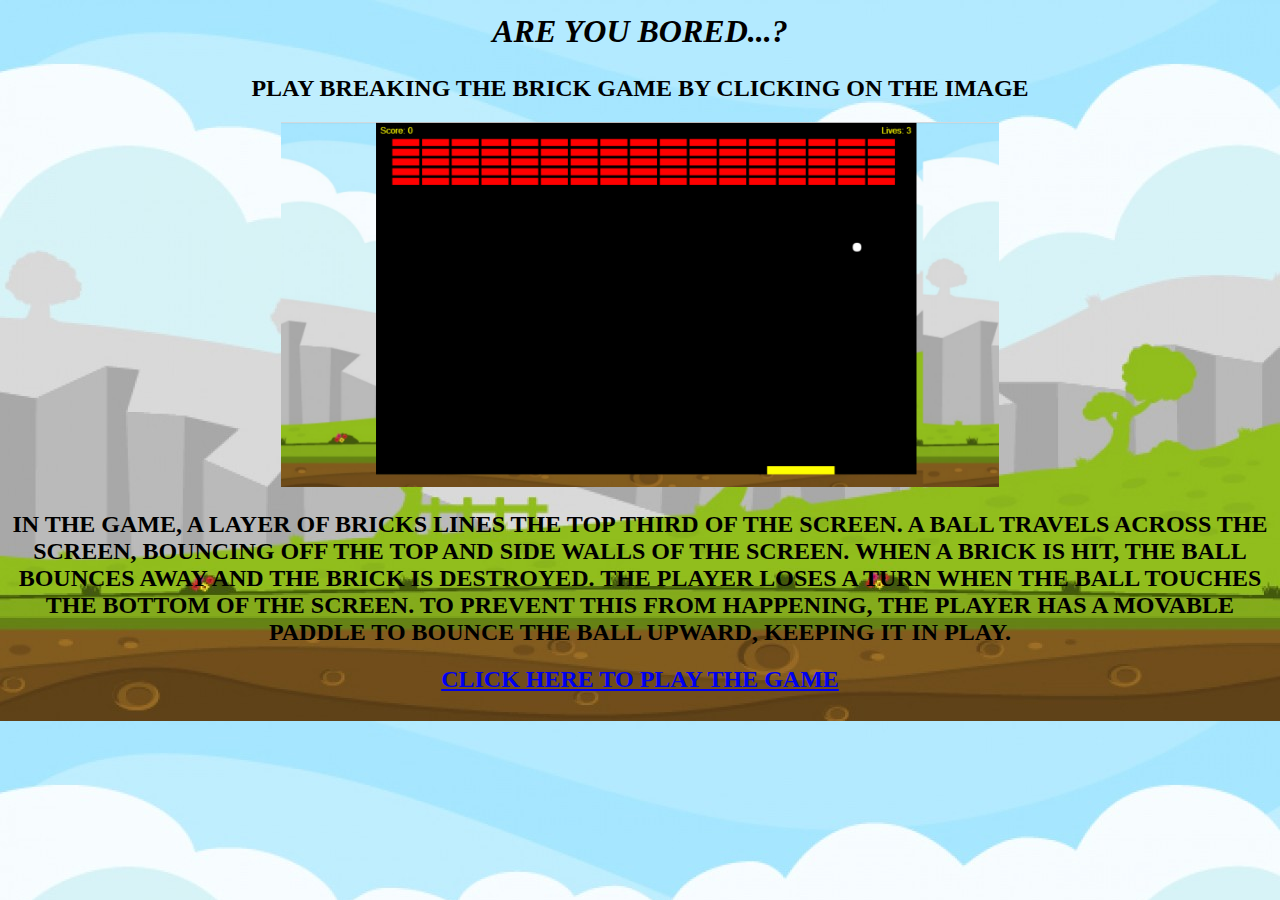
==== gamefront.html @ cf32ffe5 "Add files via upload" ====
<!DOCTYPE html>
<html>
<head>
	<title>Breaking The Brick</title>
	<link rel="stylesheet" type="text/css" href="breakoutstye.css">
</head>
<body background="images\backround.jpg">
<h1>Are you bored...?</h1>
<h2>Play breaking the brick game by clicking on the image</h2>
<div style="width:100%; height:100%; text-align:center">
      <img src="images\breakout.jpg"
        style="float:middle">
        <br>
</div>
<h2>In the game, a layer of bricks lines the top third of the screen. A ball travels across the screen, bouncing off the top and side walls of the screen. When a brick is hit, the ball bounces away and the brick is destroyed. The player loses a turn when the ball touches the bottom of the screen. 
To prevent this from happening, the player has a movable paddle to bounce the ball upward, keeping it in play.</h2>
<a href="index.html"><h2>Click Here To Play The Game</h2></a>
</body>
</html>
---- breakoutstye.css ----
body{
	background-color: skyblue;
}
h1{
	font-family: tahoma;
	font-weight: 800;
	font-style: italic;
	text-align: center;
	text-transform: uppercase;
	border: 2px ;
	margin: 5px;
	padding: 5px;
}

h2{
	text-align: center;
	text-transform: uppercase;

}		
a
{
	align:middle
}
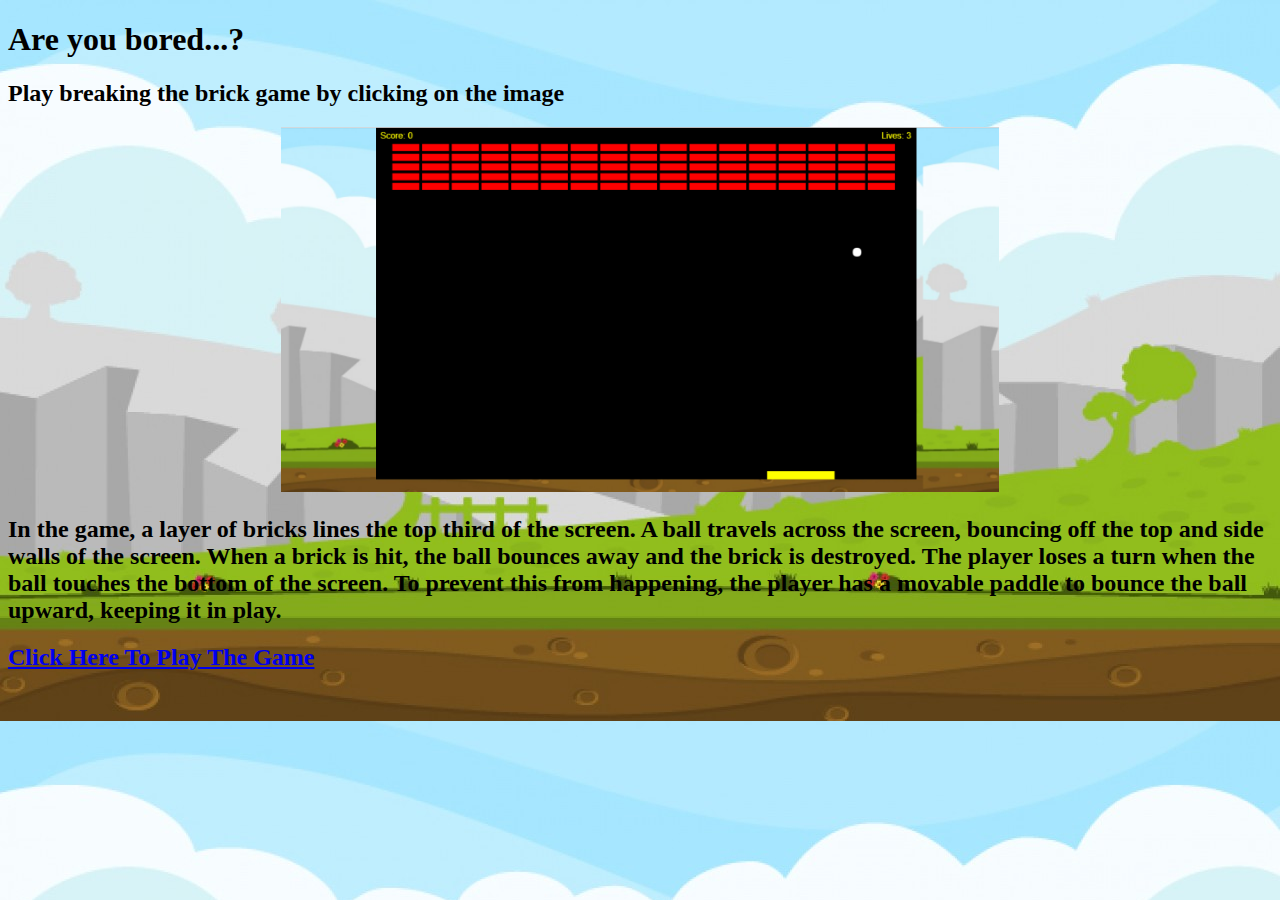
==== commit 93ec469c: "Update gamefront.html" ====
--- a/gamefront.html
+++ b/gamefront.html
@@ -2,7 +2,7 @@
 <html>
 <head>
 	<title>Breaking The Brick</title>
-	<link rel="stylesheet" type="text/css" href="breakoutstye.css">
+	<link rel="stylesheet" type="text/css" href="style.css">
 </head>
 <body background="images\backround.jpg">
 <h1>Are you bored...?</h1>
@@ -16,4 +16,4 @@
 To prevent this from happening, the player has a movable paddle to bounce the ball upward, keeping it in play.</h2>
 <a href="index.html"><h2>Click Here To Play The Game</h2></a>
 </body>
-</html>+</html>
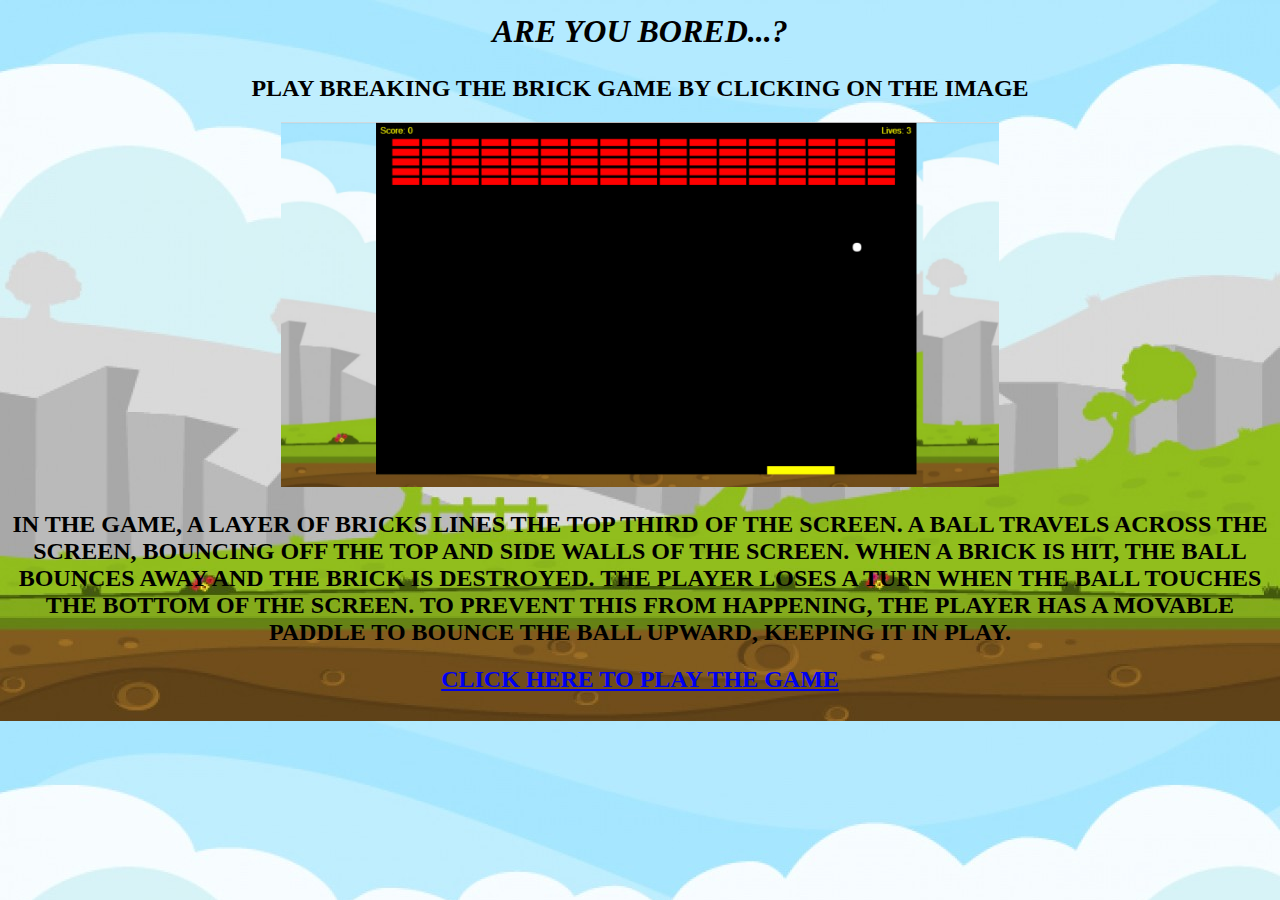
==== commit 480f7c22: "Add files via upload" ====
--- a/gamefront.html
+++ b/gamefront.html
@@ -16,4 +16,4 @@
 To prevent this from happening, the player has a movable paddle to bounce the ball upward, keeping it in play.</h2>
 <a href="index.html"><h2>Click Here To Play The Game</h2></a>
 </body>
-</html>
+</html>--- a/style.css
+++ b/style.css
@@ -0,0 +1,23 @@
+body{
+	background-color: skyblue;
+}
+h1{
+	font-family: tahoma;
+	font-weight: 800;
+	font-style: italic;
+	text-align: center;
+	text-transform: uppercase;
+	border: 2px ;
+	margin: 5px;
+	padding: 5px;
+}
+
+h2{
+	text-align: center;
+	text-transform: uppercase;
+
+}		
+a
+{
+	align:middle
+}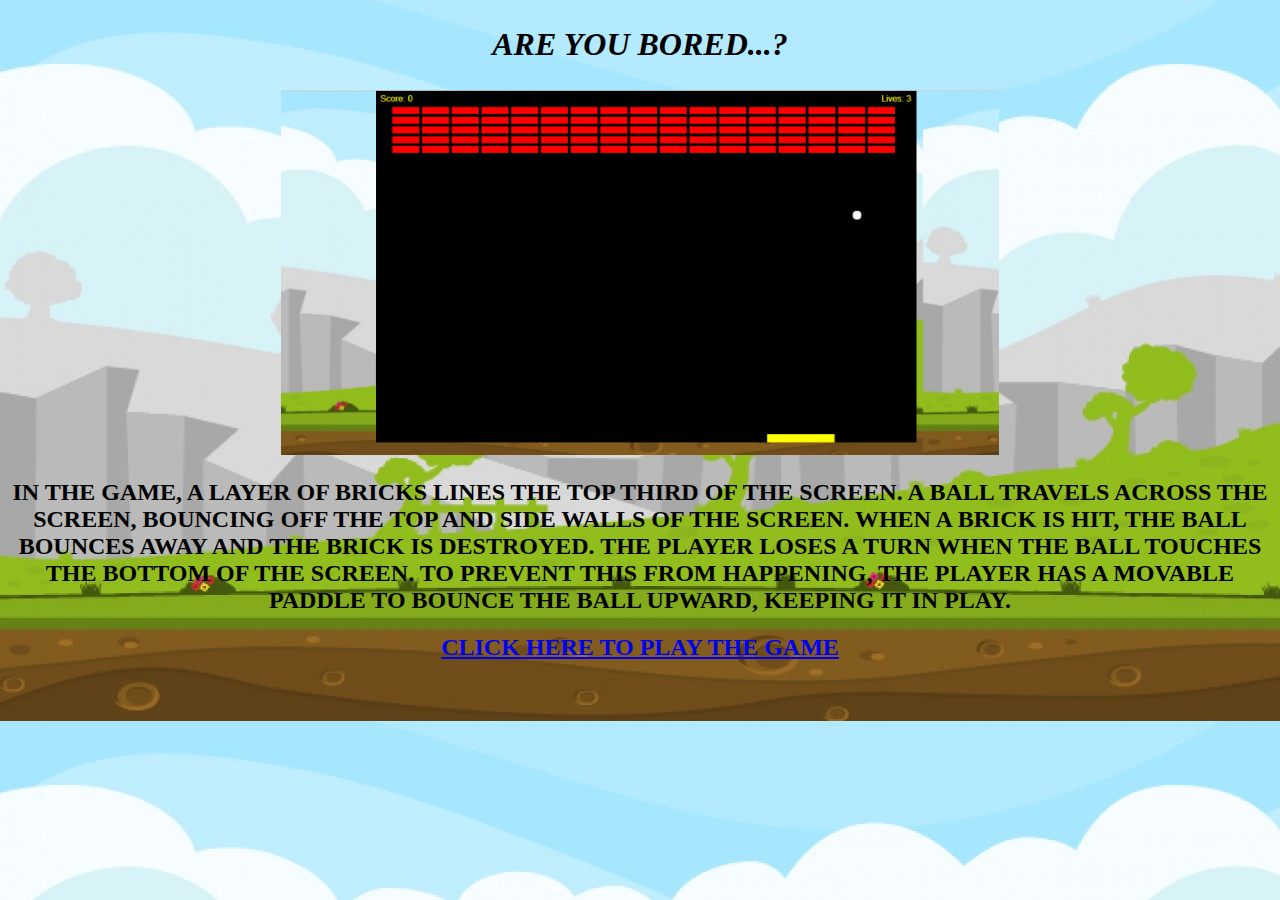
==== commit d4b3baa7: "Update gamefront.html" ====
--- a/gamefront.html
+++ b/gamefront.html
@@ -6,7 +6,6 @@
 </head>
 <body background="images\backround.jpg">
 <h1>Are you bored...?</h1>
-<h2>Play breaking the brick game by clicking on the image</h2>
 <div style="width:100%; height:100%; text-align:center">
       <img src="images\breakout.jpg"
         style="float:middle">
@@ -16,4 +15,4 @@
 To prevent this from happening, the player has a movable paddle to bounce the ball upward, keeping it in play.</h2>
 <a href="index.html"><h2>Click Here To Play The Game</h2></a>
 </body>
-</html>+</html>
--- a/style.css
+++ b/style.css
@@ -1,14 +1,9 @@
-body{
-	background-color: skyblue;
-}
+
 h1{
-	font-family: tahoma;
-	font-weight: 800;
+
 	font-style: italic;
 	text-align: center;
 	text-transform: uppercase;
-	border: 2px ;
-	margin: 5px;
 	padding: 5px;
 }
 
@@ -17,7 +12,3 @@
 	text-transform: uppercase;
 
 }		
-a
-{
-	align:middle
-}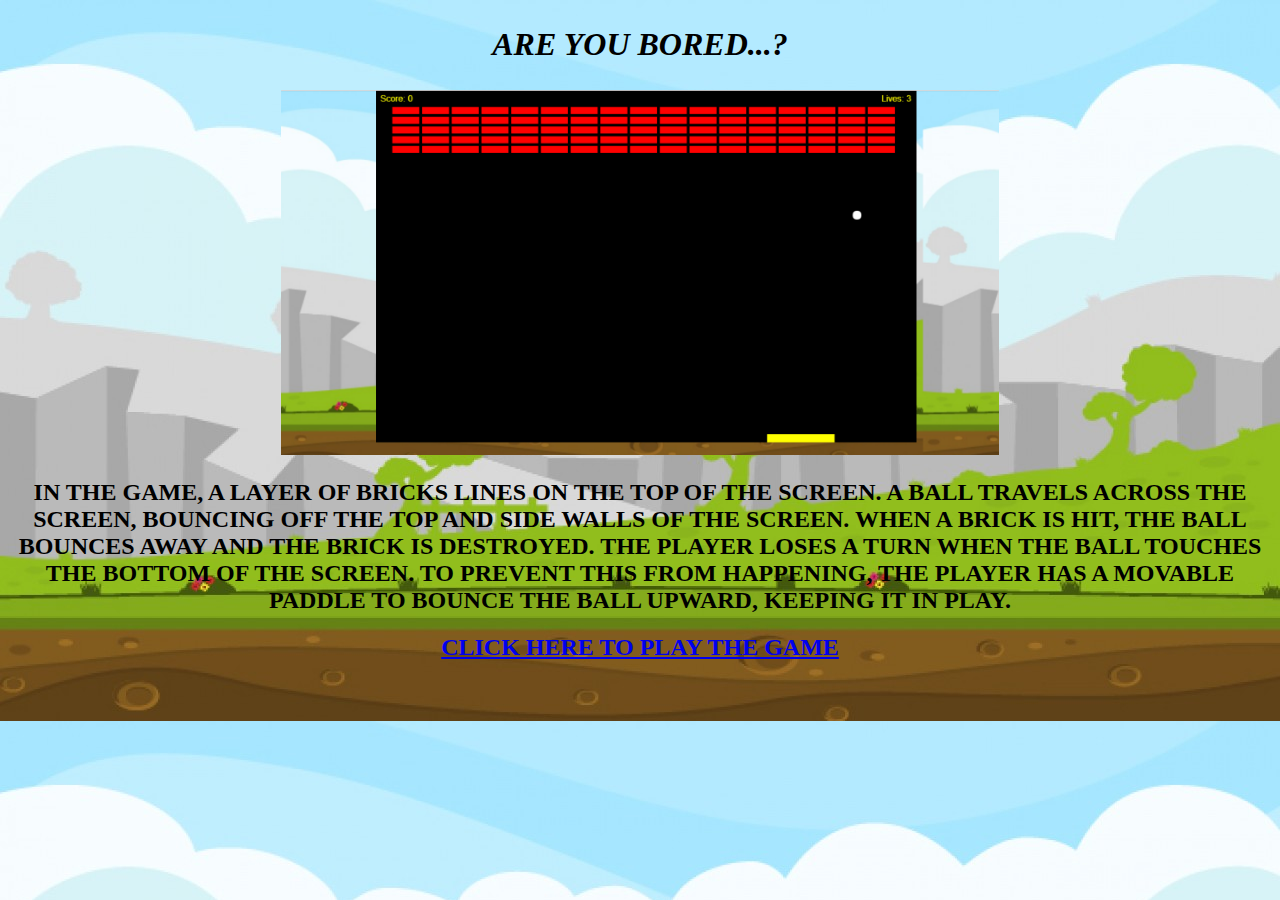
==== commit 58242b0f: "Update gamefront.html" ====
--- a/gamefront.html
+++ b/gamefront.html
@@ -11,7 +11,8 @@
         style="float:middle">
         <br>
 </div>
-<h2>In the game, a layer of bricks lines the top third of the screen. A ball travels across the screen, bouncing off the top and side walls of the screen. When a brick is hit, the ball bounces away and the brick is destroyed. The player loses a turn when the ball touches the bottom of the screen. 
+<h2>In the game, a layer of bricks lines on the top of the screen. A ball travels across the screen, bouncing off the top and side walls of the screen.
+	When a brick is hit, the ball bounces away and the brick is destroyed. The player loses a turn when the ball touches the bottom of the screen. 
 To prevent this from happening, the player has a movable paddle to bounce the ball upward, keeping it in play.</h2>
 <a href="index.html"><h2>Click Here To Play The Game</h2></a>
 </body>
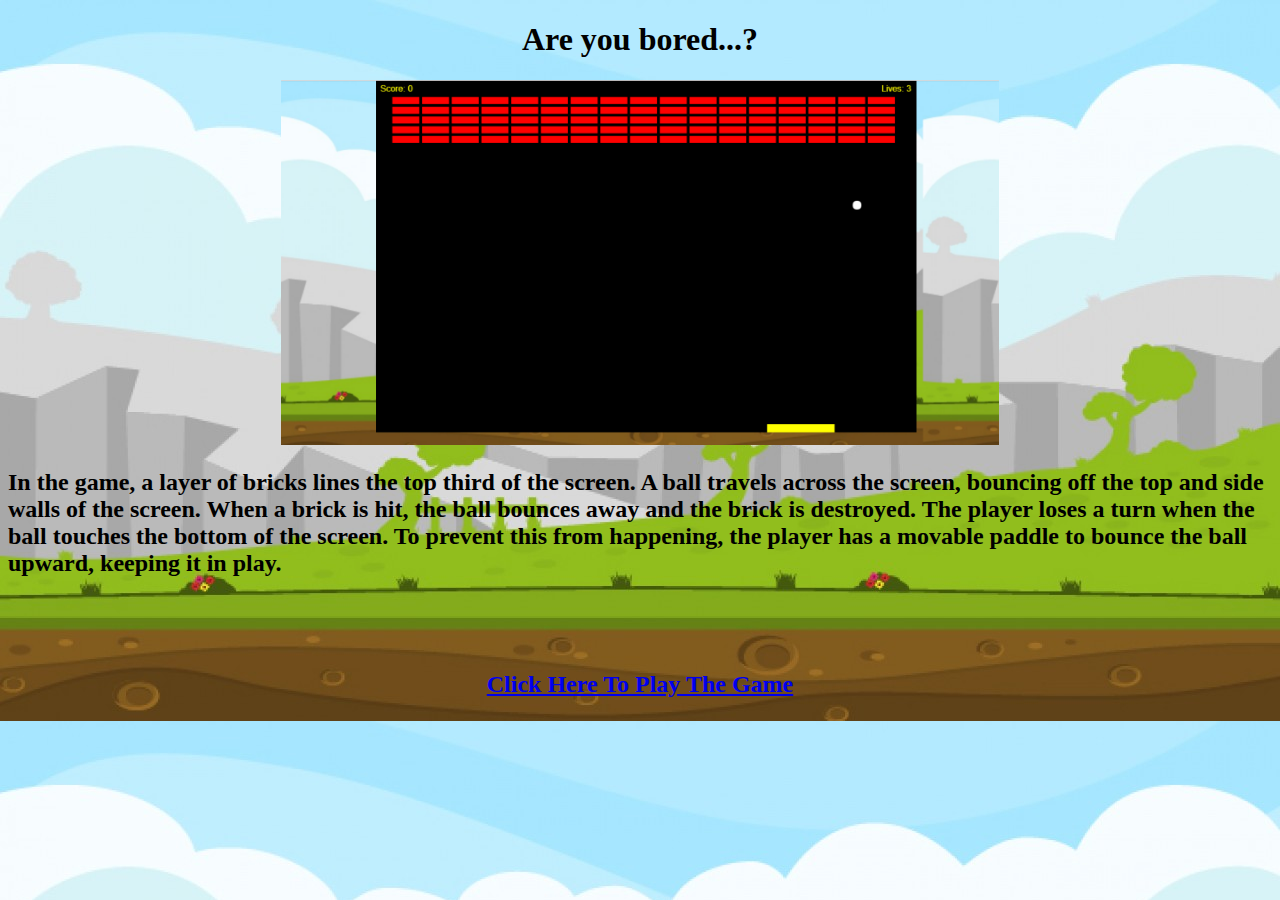
==== commit 2bd17aef: "Update gamefront.html" ====
--- a/gamefront.html
+++ b/gamefront.html
@@ -2,18 +2,18 @@
 <html>
 <head>
 	<title>Breaking The Brick</title>
-	<link rel="stylesheet" type="text/css" href="style.css">
 </head>
 <body background="images\backround.jpg">
-<h1>Are you bored...?</h1>
-<div style="width:100%; height:100%; text-align:center">
-      <img src="images\breakout.jpg"
-        style="float:middle">
-        <br>
-</div>
-<h2>In the game, a layer of bricks lines on the top of the screen. A ball travels across the screen, bouncing off the top and side walls of the screen.
-	When a brick is hit, the ball bounces away and the brick is destroyed. The player loses a turn when the ball touches the bottom of the screen. 
+<h1 style="text-align: center">Are you bored...?</h1>
+<div style="text-align:center"> <img src="images\breakout.jpg" ></div>
+
+<h2>In the game, a layer of bricks lines the top third of the screen. A ball travels across the screen, bouncing off the top and side walls of the screen.
+When a brick is hit, the ball bounces away and the brick is destroyed. The player loses a turn when the ball touches the bottom of the screen. 
 To prevent this from happening, the player has a movable paddle to bounce the ball upward, keeping it in play.</h2>
-<a href="index.html"><h2>Click Here To Play The Game</h2></a>
+<br>
+<br>
+<br>
+<a href="index.html"><h2 style="text-align: center;">Click Here To Play The Game</h2></a>
+
 </body>
 </html>
